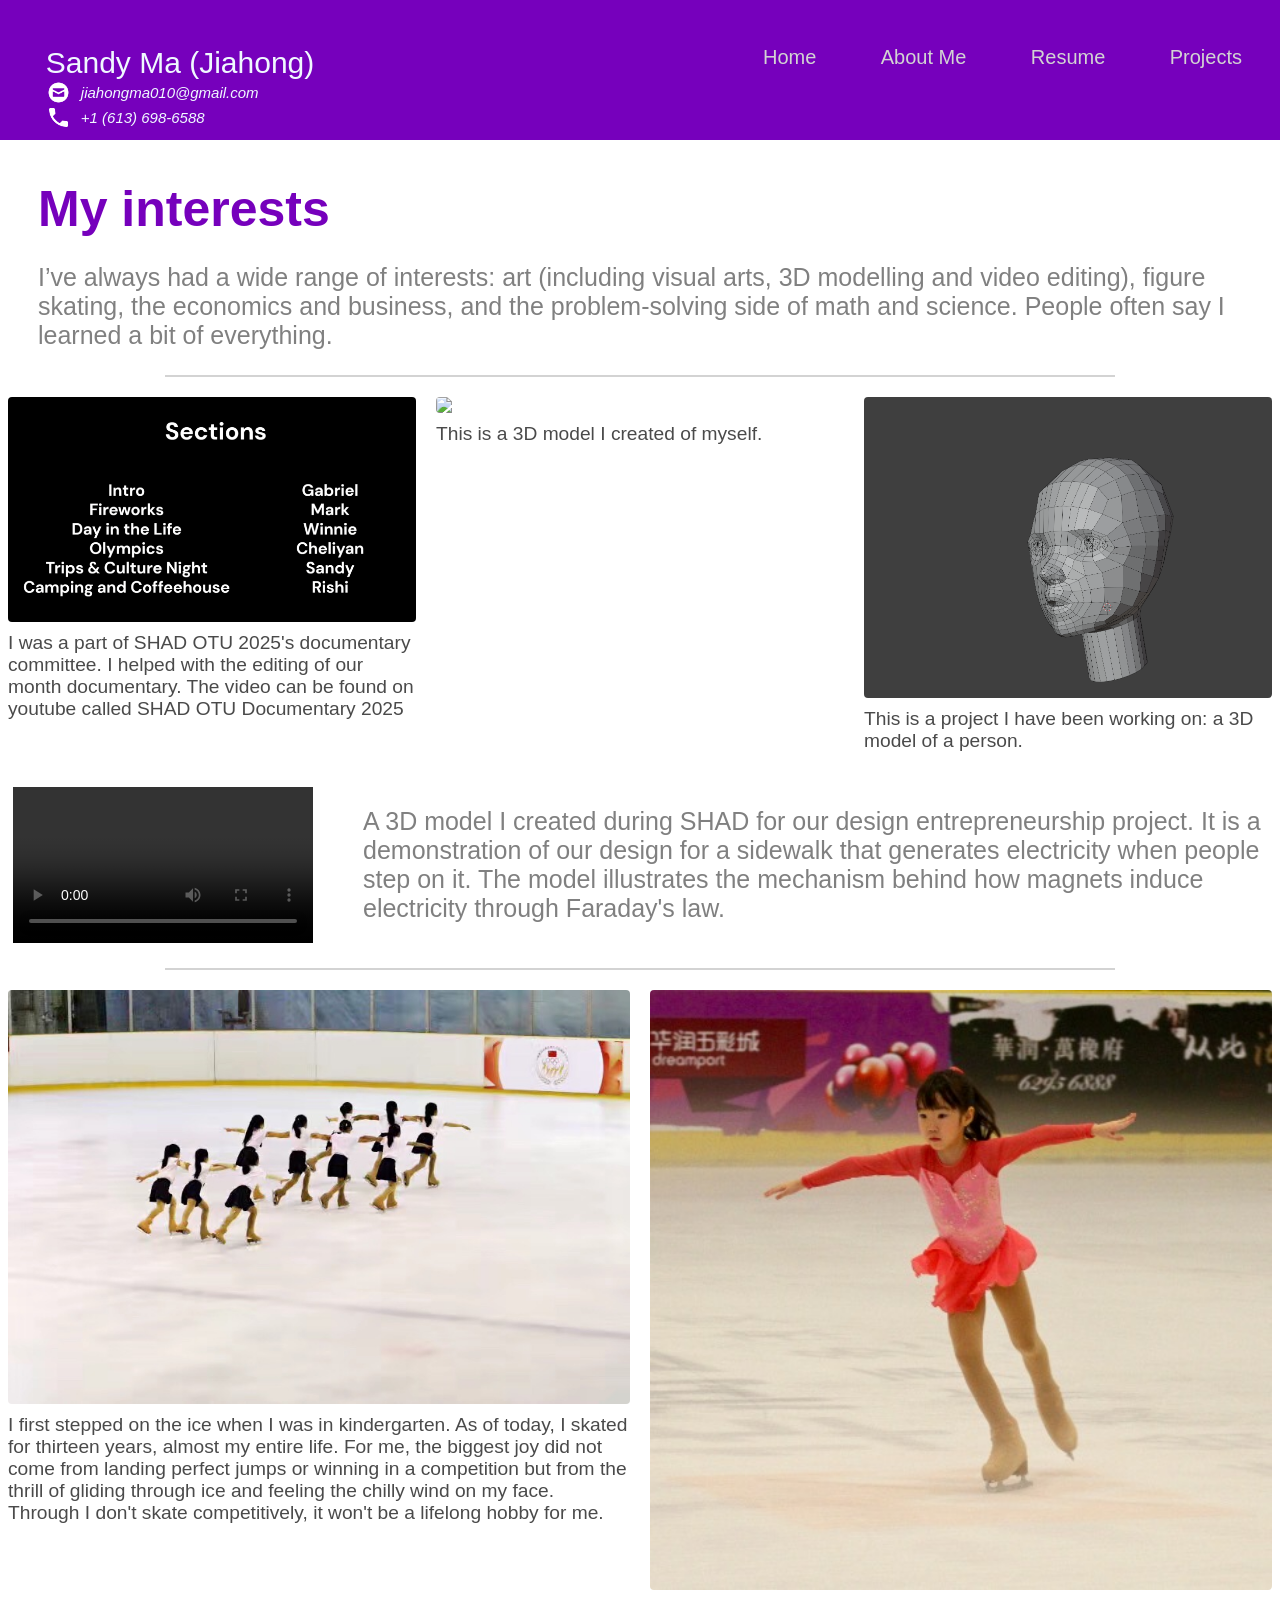
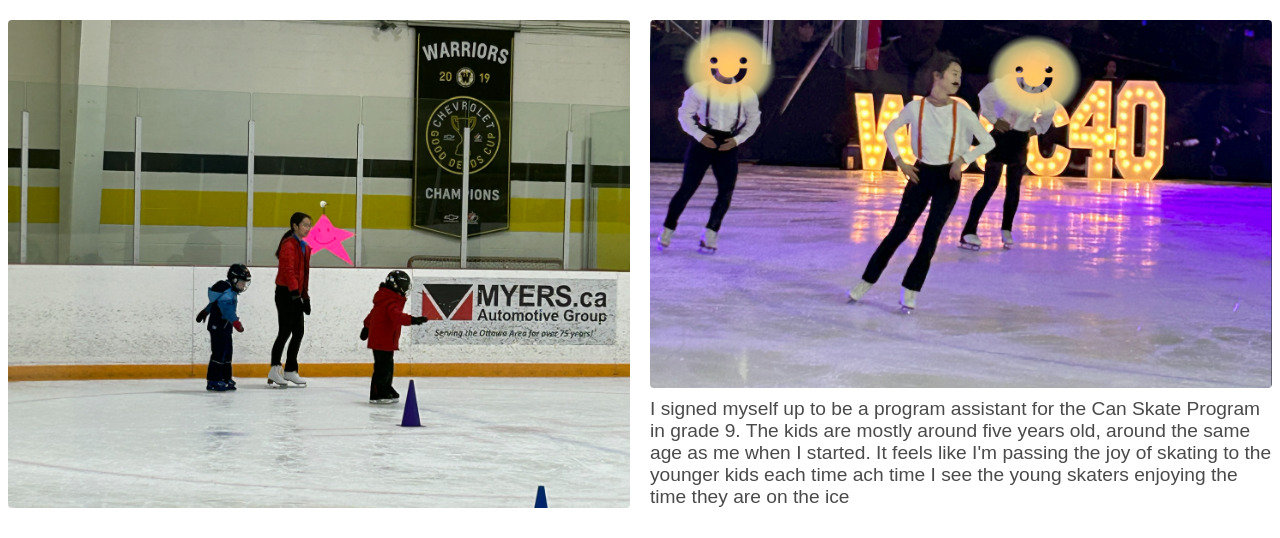
==== about_me.html @ dd897521 "Update" ====
<!DOCTYPE html>
<html>
  <head>
    <title>Sandy Ma - Portfolio</title>
    <link rel="stylesheet" href="./about_me_Style.css"/>
    <script src="./script.js"></script>
  </head>
  <body>
   <!-- Navigation Bar -->
    <nav>
      <div id="home">
        <div class="profile_name">
          Sandy Ma (Jiahong)
          <div class="contact_info">
            <img src="html_finalprojimages/envelope.png" alt="https://icons8.com/icon/124377/circled-envelope"/>
          jiahongma010@gmail.com
        </div>
        <div style="clear:both;"></div>
        <div class="contact_info">
          <img src="html_finalprojimages/phone.png" alt="https://icons8.com/icon/124377/circled-envelope"/>
          +1 (613) 698-6588

        </div>
        </div>
        <div class="topdiv">
          <!-- Add the links for Skills, Projects and Recommendation here -->
          <a class="topmenu" href="index.html">Home</a> 
          <a class="topmenu" href="about_me.html">About Me</a> 
          <a class="topmenu" href="resume.html">Resume</a>  
          <a class="topmenu" href="projects.html">Projects</a>  
        </div>
      </div>    
    </nav>

    <section id="interest" class="interest-container">
      <div>
          <h2>
          My interests
          </h2>
          <div style="clear:both;"></div>
          <p>
           I’ve always had a wide range of interests:
           art (including visual arts, 3D modelling and video editing), figure skating,
           the economics and business, 
           and the problem-solving side of math and science.
           People often say I learned a bit of everything.
          </p>
          <hr>
      </div>

      <section class="interests-arts">
        <figure class="media-card">
          <img src="html_finalprojimages/documentary.png" class="art_image" />
          <figcaption>I was a part of SHAD OTU 2025's documentary committee.
            I helped with the editing of our month documentary. The video can be found on youtube
            called SHAD OTU Documentary 2025
          </figcaption>
        </figure>

        <figure class="media-card">
          <img src="html_finalprojimages/modelMe.png" class="art_image" />
          <figcaption>This is a 3D model I created of myself.</figcaption>
        </figure>

        <figure class="media-card">
          <img src="html_finalprojimages/modelHead.png" class="art_image"/>
          <figcaption>This is a project I have been working on: a 3D model of a person.</figcaption>
        </figure>
      </section>

      <section class="video-container">
        <video src="videos/sidewalk.mp4" controls loop></video>
        <p class="video-caption">
          A 3D model I created during SHAD for our design entrepreneurship project. 
          It is a demonstration of our design for a sidewalk that generates electricity 
          when people step on it. The model illustrates the mechanism behind how magnets 
          induce electricity through Faraday's law.
        </p>
      </section>
      <hr>

      <section class="interests-arts">
        <figure class="media-card">
          <img src="html_finalprojimages/skating4.JPG" class="art_image" />
          <figcaption>I first stepped on the ice when I was in kindergarten. 
          As of today, I skated for thirteen years, almost my entire life. For me, the biggest joy did not come from landing perfect jumps or winning in a competition 
          but from the thrill of gliding through ice and feeling the chilly wind on my face. Through I don't skate competitively, it won't be a 
          lifelong hobby for me.
          </figcaption>
        </figure>

        <figure class="media-card">
          <img src="html_finalprojimages/skating3.jpg" class="art_image" />
        </figure>
      </section>
      
       <section class="interests-arts">
        <figure class="media-card">
          <img src="html_finalprojimages/skating2.png" class="art_image" />
        </figure>

        <figure class="media-card">
          <img src="html_finalprojimages/skating1.png" class="art_image" />
          <figcaption> I signed myself up to be a program assistant for the Can Skate Program in grade 9. 
          The kids are mostly around five years old, around the same age as me when I started. It feels like
          I'm passing the joy of skating to the younger kids each time ach time I see the young skaters enjoying the time they are on the ice
          </figcaption>
        </figure>
      </section>



  </body>
</html>
---- about_me_Style.css ----
body {
  font-family:
    "Trebuchet MS", "Lucida Sans Unicode", "Lucida Grande", "Lucida Sans",
    Arial, sans-serif;
}

/* Navigation Bar */

#home {
  background-color: #7600bc;
  padding-bottom: 1cm;
  margin-left: -1cm;
  margin-right: -1cm;
  margin-top: -1cm;
  padding-top: 2cm;
  padding-bottom: 2cm;
  height: 5mm;
}

.topmenu {
  color: lightgray;
  margin: 10px;
  padding: 20px;
  font-size: 20px;
  text-decoration: none;
}

.topmenu:hover {
  color: white;
  /* Add the styles here */
  text-decoration: underline;
  font-weight: bolder;
}

.topdiv {
  float: right;
  padding-right: 1cm;
}

.profile_name {
  float: left;
  padding-left: 2cm;
  /* Add the styles here */
  color: aliceblue;
  font-size: 30px;
}

.profile_name .contact_info {
  font-size: 15px;
  font-style: italic;
  display: flex;
  align-items: center;
  flex-direction: row;
}

.contact_info img {
  width: 25px;
  margin-right: 10px;
  float: left;
}

/* Titles */

h2 {
  text-align: justify;
  font-size: 50px;
  text-align: center;
  float: left;
  color: #7600bc;
  margin: 30px;
  margin-left: 30px;
  margin-top: 40px;
  margin-bottom: 0px;
}

hr {
  border: 1px solid lightgray;
  width: 75%;
  margin-top: 20px;
  margin-bottom: 20px;
}

.introduction {
  text-align: justify;
  font-size: 30px;
  text-align: center;
  float: left;
  margin-top: 30px;
  margin-bottom: 20px;
  animation-duration: 5s;
  position: relative;
}

/* Used in the About Me sections */

.container {
  display: flex;
}

/* About Me */

.about-me {
  display: flex;
  align-items: center;
}

#about-me h1 {
  font-size: 65px;
  margin-top: 90px;
  color: #7600bc;
  margin-left: 1cm;
}

#about-me p {
  font-size: 25px;
  color: rgb(128, 128, 128);
  margin-top: 1cm;
  margin-left: 1cm;
}

.profile_image {
  width: 550px;
  height: fit-content;
  vertical-align: middle;
  margin: 5px;
}

/*Interest*/

#interest p {
  text-align: block;
  font-size: 25px;
  color: rgb(128, 128, 128);
  margin-left: 30px;

}

.video-container{
  display: flex;       
  gap: 15px;           /* Adds space between the images */
}

.video-container video {
  width: 50%;          /* Forces two images to fill the row evenly */
  height: auto;        /* Keeps the original aspect ratio */
  margin: 5px;
}

.interests-arts{
  display: flex;
  gap: 20px;
  margin-bottom: 30px;
}

/* Individual card styling: forces image on top, caption directly below */
.media-card {
  display: flex;
  flex-direction: column;
  flex: 1;
  margin: 0;
}

.media-card img {
  width: 100%;
  height: auto;
  object-fit: cover;
  border-radius: 4px;
}

.media-card figcaption {
  margin-top: 10px;
  font-size: 1.2rem;
  color: #4a4a4a;
}

/* Bottom Navigation */
#navigation {
  background-color: #7600bc;
  padding-bottom: 1cm;
  margin-left: -1cm;
  margin-right: -1cm;
  margin-top: 1cm;
  padding-top: 2cm;
  padding-bottom: 2cm;
  height: 5mm;
}

.bottommenu {
  color: lightgray;
  margin: 10px;
  padding:50px;
  font-size: 20px;
  text-decoration: none;
}

.bottommenu:hover {
  color: white;
  /* Add the styles here */
  text-decoration: underline;
  font-weight: bolder;
}

.bottdiv {
  float: right;
  padding-right: 1cm;
}
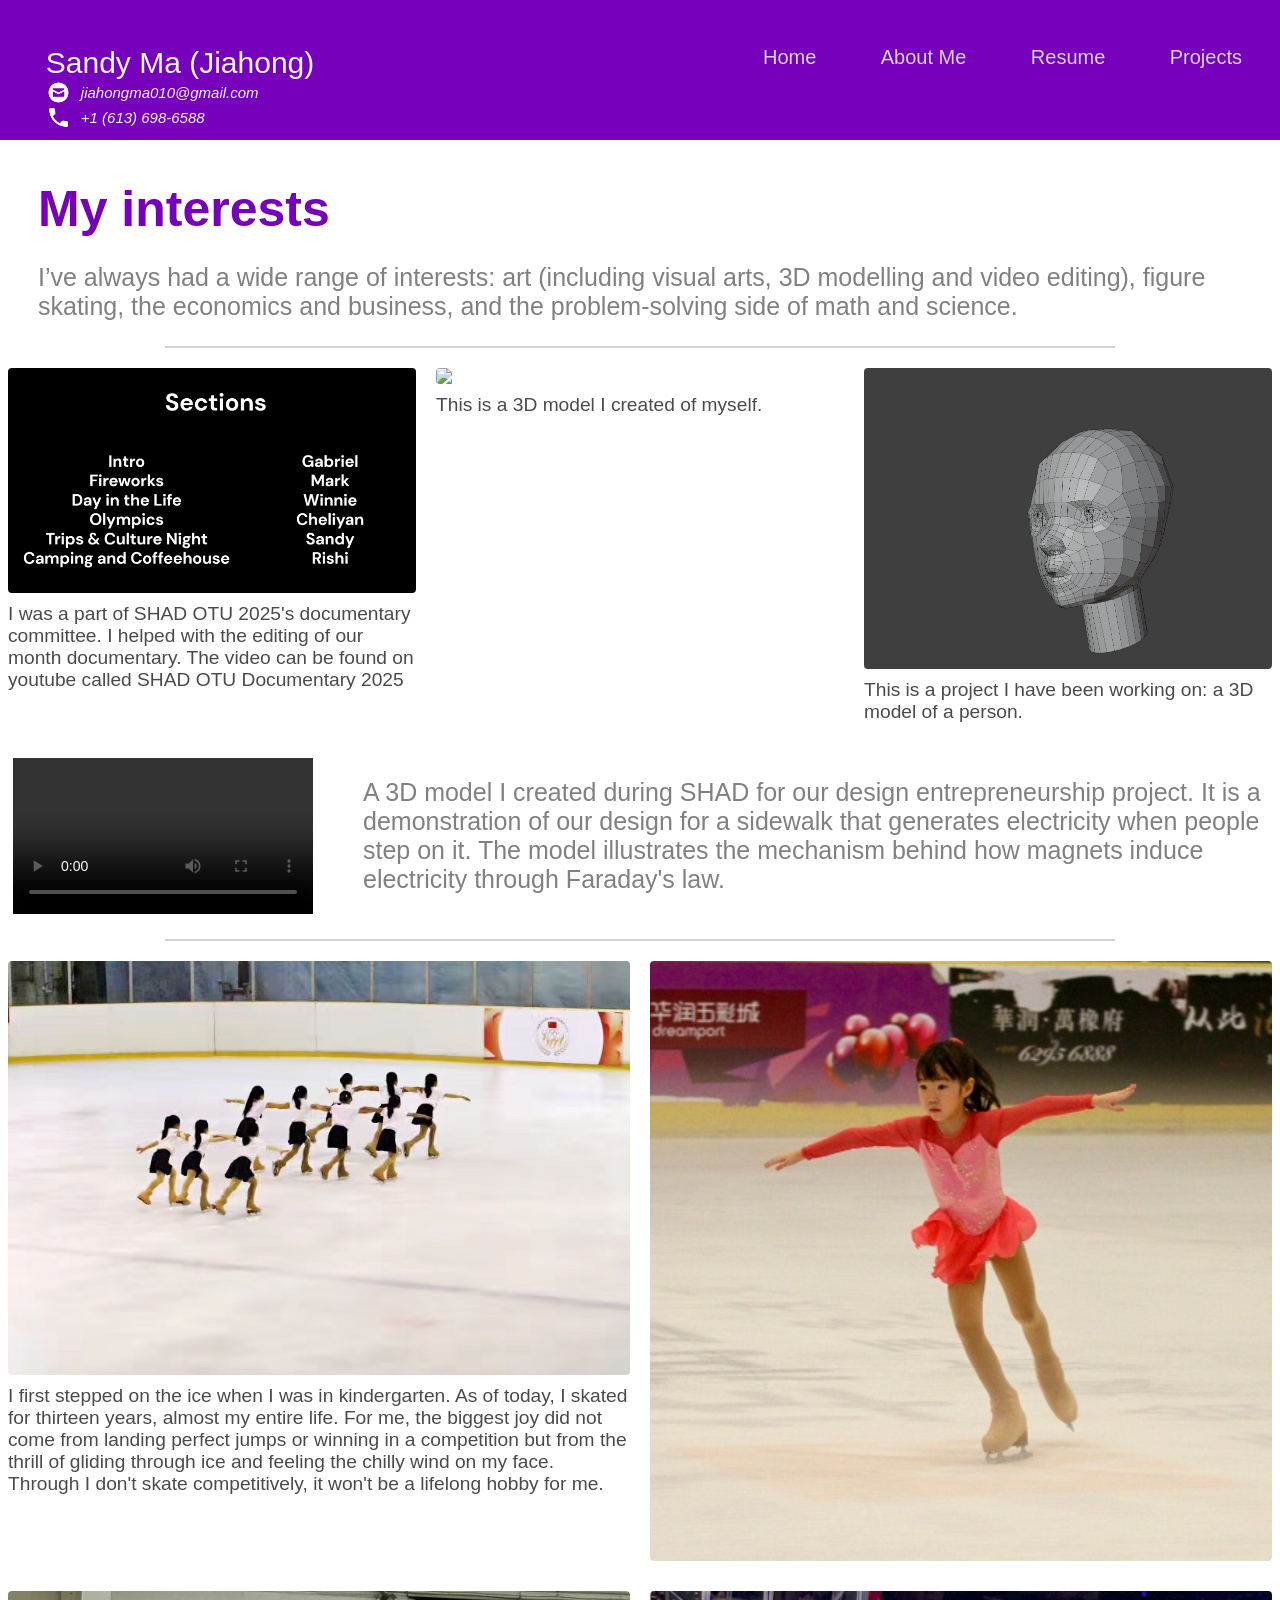
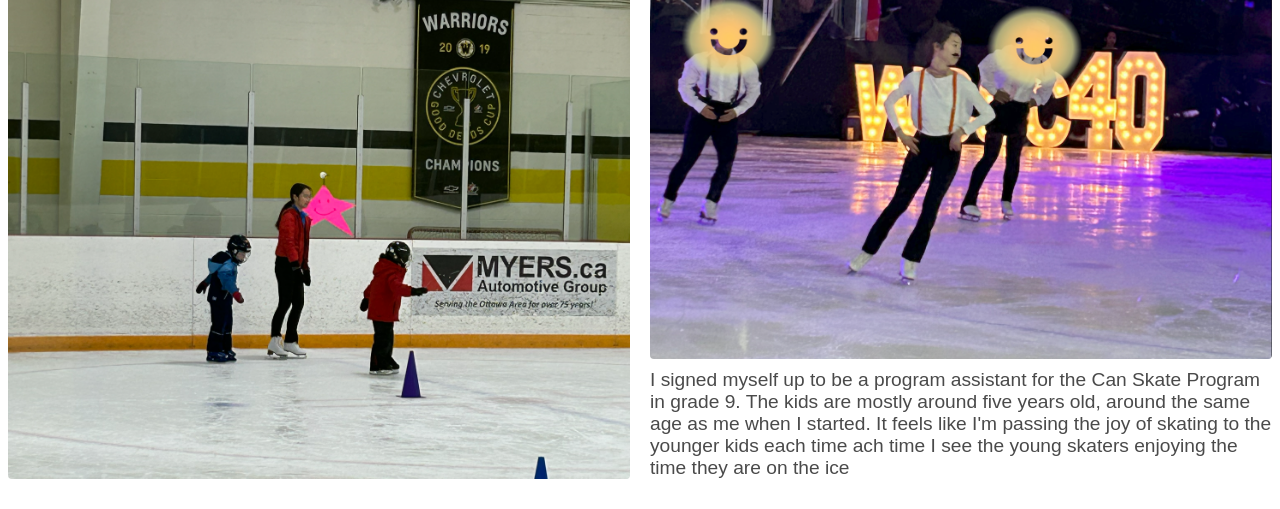
==== commit 76ef6900: "Minor fix" ====
--- a/about_me.html
+++ b/about_me.html
@@ -43,7 +43,6 @@
            art (including visual arts, 3D modelling and video editing), figure skating,
            the economics and business, 
            and the problem-solving side of math and science.
-           People often say I learned a bit of everything.
           </p>
           <hr>
       </div>
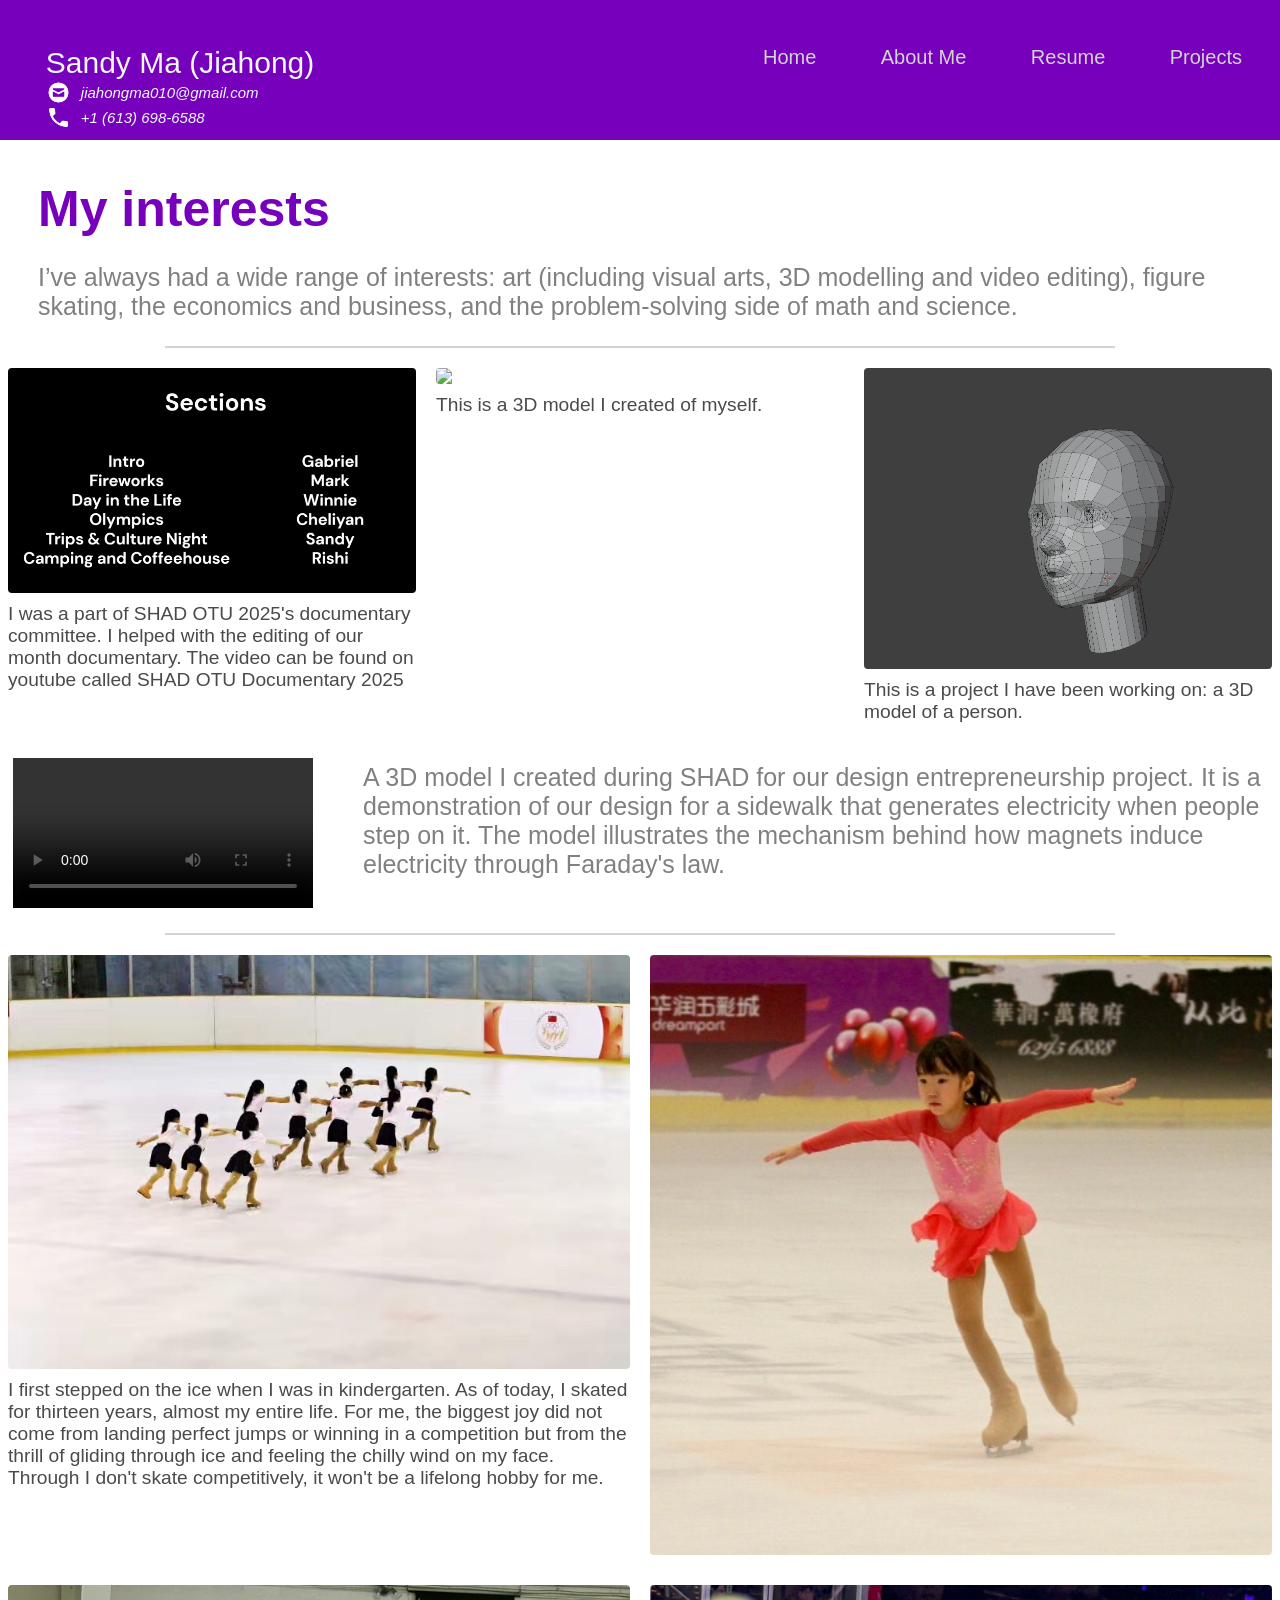
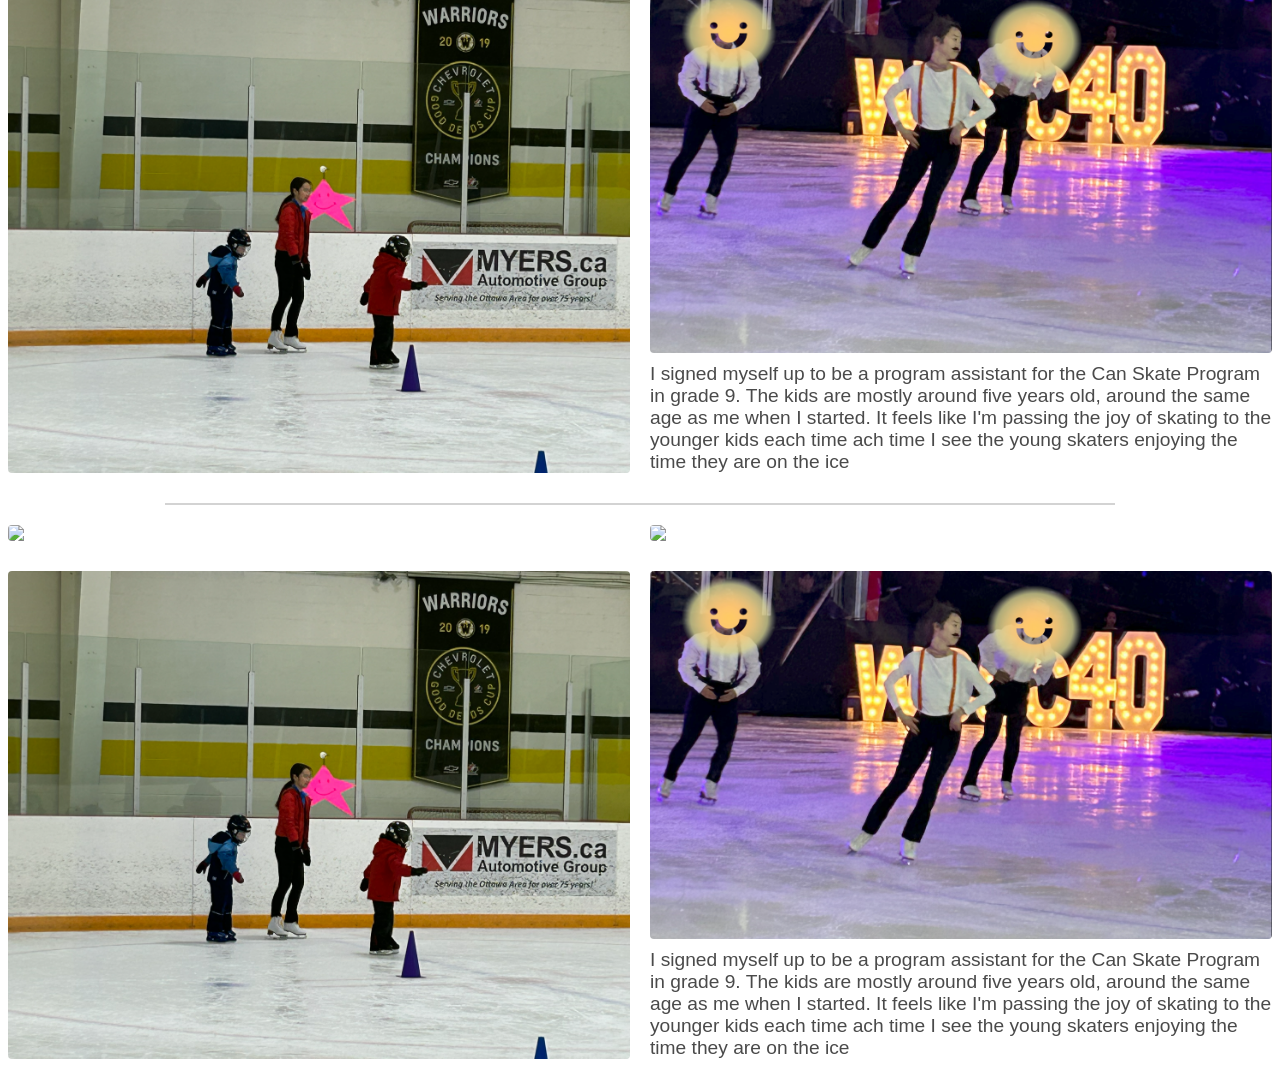
==== commit 8c225cf1: "Update photos" ====
--- a/about_me.html
+++ b/about_me.html
@@ -107,6 +107,32 @@
         </figure>
       </section>
 
+      <hr>
+
+      <section class="interests-arts">
+        <figure class="media-card">
+          <img src="Team_5_WC4.png" class="art_image" />
+        </figure>
+
+        <figure class="media-card">
+          <img src="West4.png" class="art_image" />
+        </figure>
+      </section>
+      
+       <section class="interests-arts">
+        <figure class="media-card">
+          <img src="html_finalprojimages/skating2.png" class="art_image" />
+        </figure>
+
+        <figure class="media-card">
+          <img src="html_finalprojimages/skating1.png" class="art_image" />
+          <figcaption> I signed myself up to be a program assistant for the Can Skate Program in grade 9. 
+          The kids are mostly around five years old, around the same age as me when I started. It feels like
+          I'm passing the joy of skating to the younger kids each time ach time I see the young skaters enjoying the time they are on the ice
+          </figcaption>
+        </figure>
+      </section>
+
 
 
   </body>
--- a/about_me_Style.css
+++ b/about_me_Style.css
@@ -146,6 +146,12 @@
   margin: 5px;
 }
 
+.video-caption {
+  margin-top: 10px;
+  font-size: 1.2rem;
+  color: #4a4a4a;
+}
+
 .interests-arts{
   display: flex;
   gap: 20px;
@@ -172,6 +178,7 @@
   font-size: 1.2rem;
   color: #4a4a4a;
 }
+
 
 /* Bottom Navigation */
 #navigation {
